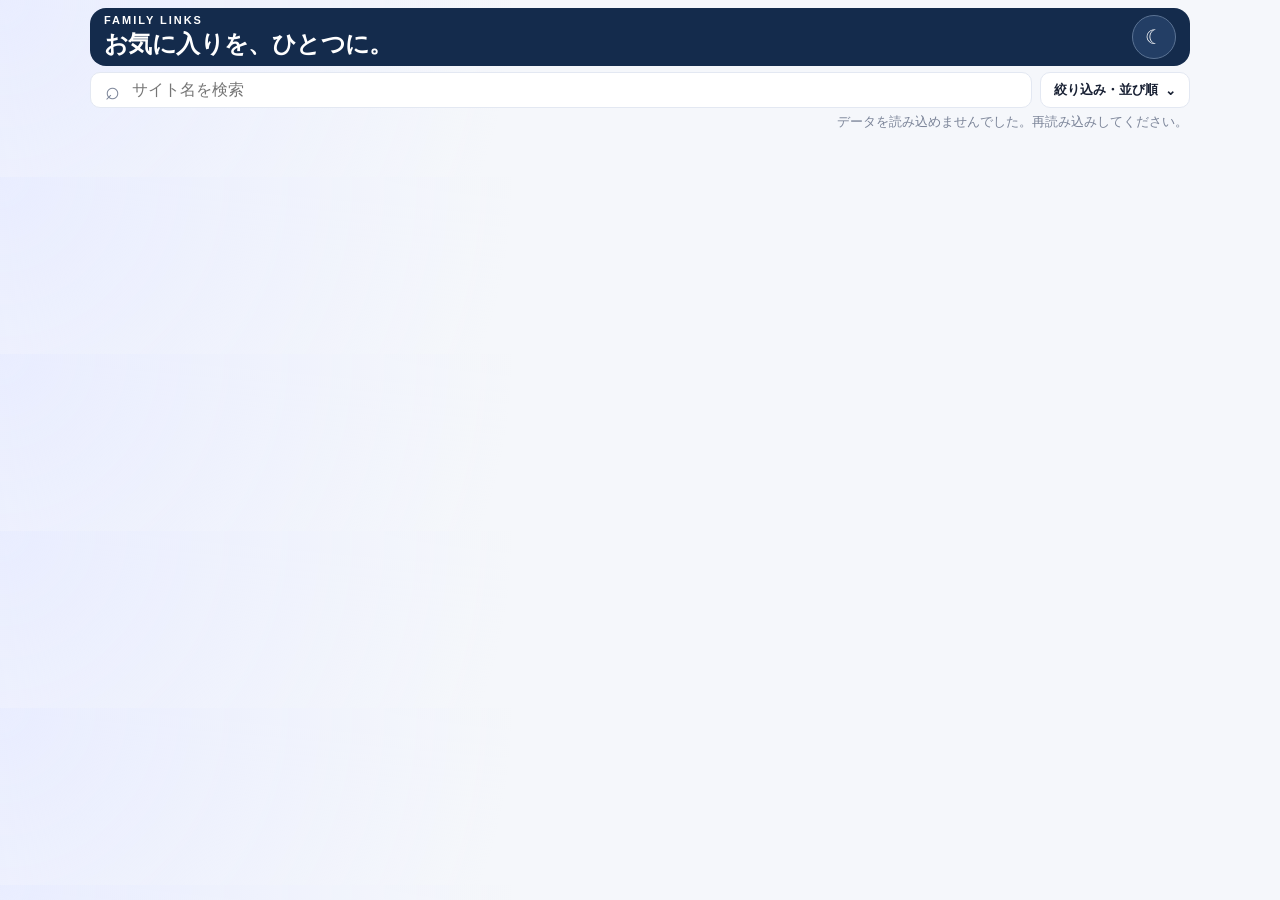
==== index.html @ 0a43f3ed "Support unified audience IDs and legacy CSV" ====
<!doctype html><html lang="ja"><head><meta charset="utf-8"><meta name="viewport" content="width=device-width,initial-scale=1"><meta name="theme-color" content="#142B4C"><title>Family Links</title><link rel="stylesheet" href="css/style.css?v=large-icons-1"></head><body><main class="app-shell"><header class="topbar"><div><p class="eyebrow">FAMILY LINKS</p><h1>お気に入りを、ひとつに。</h1></div><button id="theme-toggle" class="icon-button" type="button" aria-label="テーマ切り替え">☾</button></header><section class="controls" aria-label="検索と表示設定"><div class="quick-controls"><label class="search"><span aria-hidden="true">⌕</span><input id="search" type="search" placeholder="サイト名を検索" autocomplete="off"></label><details class="filter-details"><summary>絞り込み・並び順 <span class="filter-chevron" aria-hidden="true">⌄</span></summary><div class="filter-body"><div id="category-filters" class="chip-row" aria-label="カテゴリ"></div><div class="toolbar"><div id="audience-filters" class="segmented" aria-label="利用者"></div><label class="sort">並び順<select id="sort"><option value="order">おすすめ順</option><option value="name">名前順</option><option value="category">カテゴリ順</option></select></label></div></div></details></div></section><section class="status-row"><p id="result-count"></p><p id="data-status" class="muted"></p></section><section id="link-grid" class="link-grid"></section></main><script type="module" src="js/app.js?v=unified-ids-1"></script></body></html>
---- css/style.css ----
:root{color-scheme:light;--bg:#f5f7fb;--panel:#fff;--text:#182033;--muted:#7b8498;--line:#e3e8f2;--accent:#5c6cff;--shadow:0 12px 32px #23325b12}*{box-sizing:border-box}body{margin:0;background:radial-gradient(circle at 0 0,#e9edff,transparent 32rem),var(--bg);color:var(--text);font-family:-apple-system,BlinkMacSystemFont,"Hiragino Sans","Yu Gothic",sans-serif}.app-shell{width:min(1100px,calc(100% - 32px));margin:auto;padding:42px 0 64px}.topbar,.toolbar,.status-row{display:flex;align-items:center;justify-content:space-between;gap:16px}.eyebrow{margin:0 0 8px;color:var(--accent);font-size:11px;font-weight:800;letter-spacing:.18em}h1{margin:0;font-size:clamp(25px,4vw,38px);letter-spacing:-.04em}.icon-button{border:1px solid var(--line);border-radius:50%;width:44px;height:44px;background:var(--panel);font-size:20px;cursor:pointer;box-shadow:var(--shadow)}.controls{margin-top:34px;padding:18px;border:1px solid var(--line);border-radius:24px;background:#ffffffb8;backdrop-filter:blur(12px)}.search{display:flex;align-items:center;gap:10px;padding:0 14px;height:48px;border:1px solid var(--line);border-radius:14px;background:var(--panel)}.search span{font-size:25px;color:var(--muted)}input,select{border:0;background:transparent;color:inherit;font:inherit;outline:0}input{width:100%}.chip-row{display:flex;flex-wrap:wrap;gap:8px;margin-top:14px}.chip,.segmented button{border:1px solid var(--line);border-radius:999px;padding:8px 14px;background:var(--panel);color:var(--muted);cursor:pointer;font:inherit}.chip.active,.segmented button.active{background:var(--accent);border-color:var(--accent);color:#fff}.toolbar{margin-top:16px}.segmented{display:flex;gap:6px;flex-wrap:wrap}.sort{color:var(--muted);font-size:13px}.sort select{margin-left:6px;padding:8px;border:1px solid var(--line);border-radius:9px;background:var(--panel)}.status-row{margin:25px 2px 12px;font-size:13px}.status-row p{margin:0}.muted{color:var(--muted)}.link-grid{display:grid;grid-template-columns:repeat(auto-fill,minmax(150px,1fr));gap:14px}.link-card{display:flex;min-height:156px;flex-direction:column;align-items:center;justify-content:center;text-align:center;gap:11px;padding:20px 12px;border:1px solid var(--line);border-radius:22px;background:var(--panel);box-shadow:var(--shadow);text-decoration:none;color:inherit;transition:transform .18s,box-shadow .18s}.link-card:hover{transform:translateY(-3px);box-shadow:0 16px 34px #23325b1c}.favicon{width:58px;height:58px;border-radius:17px;object-fit:cover;background:#eef1f7;padding:9px}.link-name{font-weight:700;line-height:1.3}.link-meta{font-size:11px;color:var(--muted)}.empty{grid-column:1/-1;padding:48px;text-align:center;color:var(--muted)}:root[data-theme=dark]{color-scheme:dark;--bg:#111522;--panel:#1b2131;--text:#eef2ff;--muted:#9ca6bd;--line:#30394d;--shadow:0 12px 32px #0005}@media(max-width:560px){.app-shell{width:calc(100% - 22px);padding-top:26px}.controls{padding:13px;border-radius:18px}.toolbar{align-items:flex-start;flex-direction:column}.sort{width:100%}.sort select{float:right}.link-grid{grid-template-columns:repeat(3,minmax(0,1fr));gap:6px}.link-card{min-height:140px;padding:14px 8px}.favicon{width:50px;height:50px}}
:root[data-theme=dark] .controls{background:var(--panel)}
.fallback{display:flex;align-items:center;justify-content:center;background:var(--accent);color:white;font-size:26px;font-weight:bold}
:focus-visible{outline:3px solid var(--accent);outline-offset:3px}

/* Compact top area and collapsed filters */
.app-shell{padding-top:8px}
.topbar{background:#142b4c;color:#fff;border-radius:16px;padding:6px 14px;gap:12px}
.topbar .eyebrow{color:#fff;margin-bottom:2px}
.topbar h1{font-size:clamp(17px,2.4vw,24px);letter-spacing:-.025em}
.topbar .icon-button{background:#233e65;border-color:#5b7394;color:#fff;box-shadow:none;flex-shrink:0}
.controls{margin-top:6px;padding:0;border:0;border-radius:0;background:transparent;backdrop-filter:none}
.quick-controls{display:grid;grid-template-columns:minmax(0,1fr) auto;gap:8px;align-items:start}
.search{height:36px;border-radius:10px}
.filter-details{position:relative}
.filter-details summary{display:flex;align-items:center;justify-content:center;gap:7px;min-height:36px;border:1px solid var(--line);border-radius:10px;background:var(--panel);padding:0 13px;cursor:pointer;font-size:13px;font-weight:650;white-space:nowrap;list-style:none}
.filter-details summary::-webkit-details-marker{display:none}
.filter-chevron{display:inline-block;transition:transform .18s}
.filter-details[open] .filter-chevron{transform:rotate(180deg)}
.filter-body{position:absolute;right:0;top:calc(100% + 6px);z-index:10;width:min(580px,calc(100vw - 24px));max-height:min(65vh,490px);overflow:auto;border:1px solid var(--line);border-radius:15px;background:var(--panel);box-shadow:0 12px 32px #0002;padding:14px}
.filter-body .chip-row{margin-top:0}
.filter-body .toolbar{margin-top:12px}
.status-row{margin:5px 2px 6px;min-height:18px}
:root[data-theme=dark] .controls{background:transparent}
@media(max-width:560px){
.app-shell{padding-top:8px}
.topbar{padding:5px 10px;border-radius:12px}
.topbar .eyebrow{font-size:9px}
.topbar h1{font-size:19px}
.topbar .icon-button{height:36px;width:36px;font-size:18px}
.controls{margin-top:5px;padding:0}
.quick-controls{gap:6px}
.search{height:34px;padding:0 10px}
.filter-details summary{min-height:38px;padding:0 8px;font-size:11px}
.filter-body{right:0;width:calc(100vw - 22px)}
.filter-body .toolbar{flex-direction:column}
.status-row{margin:5px 2px}
}

/* Follow the operating-system appearance until the user changes it manually. */
:root { --glow: #e9edff; }
body { background: radial-gradient(circle at 0 0,var(--glow),transparent 32rem),var(--bg); }
:root[data-theme="dark"] { --glow: #1b2941; }
@media (prefers-color-scheme: dark) {
  :root:not([data-theme]) {
    color-scheme: dark;
    --bg: #111522;
    --panel: #1b2131;
    --text: #eef2ff;
    --muted: #9ca6bd;
    --line: #30394d;
    --shadow: 0 12px 32px #0005;
    --glow: #1b2941;
  }
}
/* Keep the navigation first and links visible without scrolling. */
.app-shell { padding-bottom: 40px; }
.link-card { min-width: 0; min-height: 112px; padding: 10px 8px; gap: 6px; }
.favicon { width: 68px; height: 68px; flex: none; padding: 4px; object-fit: contain; }
.link-name { max-width: 100%; white-space: nowrap; overflow: hidden; text-overflow: ellipsis; }
@media (max-width: 560px) {
  .link-grid { grid-template-columns: repeat(3, minmax(0, 1fr)); gap: 8px; }
  .link-card { min-height: 89px; padding: 7px 5px; gap: 4px; border-radius: 14px; }
  .favicon { width: clamp(56px, 15vw, 60px); height: clamp(56px, 15vw, 60px); padding: 2px; border-radius: 13px; }
  .link-name { font-size: 12px; }
  .search input { min-width: 0; }
}
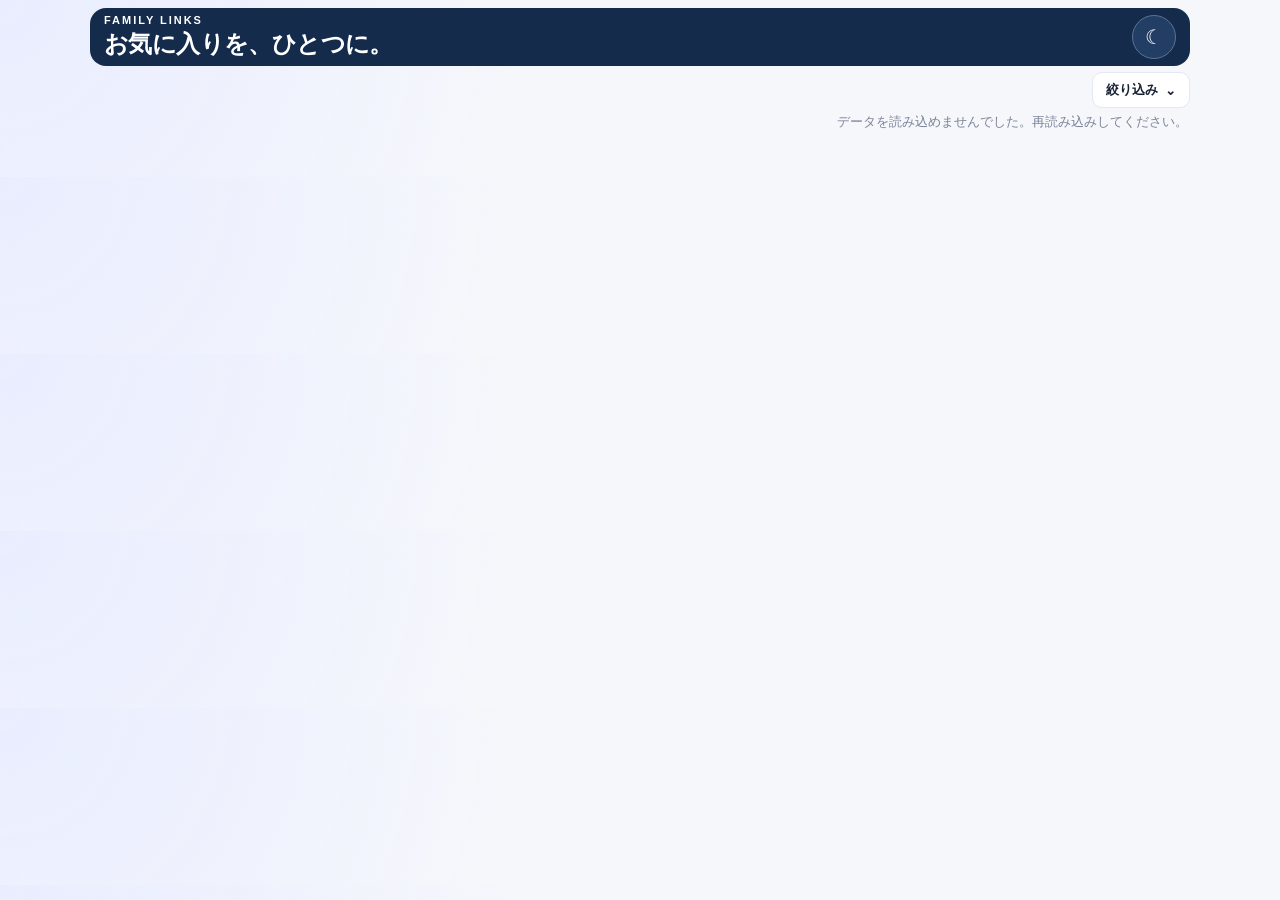
==== commit 48fa1998: "Move categories above links and search into filters" ====
--- a/index.html
+++ b/index.html
@@ -1 +1,6 @@
-<!doctype html><html lang="ja"><head><meta charset="utf-8"><meta name="viewport" content="width=device-width,initial-scale=1"><meta name="theme-color" content="#142B4C"><title>Family Links</title><link rel="stylesheet" href="css/style.css?v=large-icons-1"></head><body><main class="app-shell"><header class="topbar"><div><p class="eyebrow">FAMILY LINKS</p><h1>お気に入りを、ひとつに。</h1></div><button id="theme-toggle" class="icon-button" type="button" aria-label="テーマ切り替え">☾</button></header><section class="controls" aria-label="検索と表示設定"><div class="quick-controls"><label class="search"><span aria-hidden="true">⌕</span><input id="search" type="search" placeholder="サイト名を検索" autocomplete="off"></label><details class="filter-details"><summary>絞り込み・並び順 <span class="filter-chevron" aria-hidden="true">⌄</span></summary><div class="filter-body"><div id="category-filters" class="chip-row" aria-label="カテゴリ"></div><div class="toolbar"><div id="audience-filters" class="segmented" aria-label="利用者"></div><label class="sort">並び順<select id="sort"><option value="order">おすすめ順</option><option value="name">名前順</option><option value="category">カテゴリ順</option></select></label></div></div></details></div></section><section class="status-row"><p id="result-count"></p><p id="data-status" class="muted"></p></section><section id="link-grid" class="link-grid"></section></main><script type="module" src="js/app.js?v=unified-ids-1"></script></body></html>
+<!doctype html><html lang="ja"><head><meta charset="utf-8"><meta name="viewport" content="width=device-width,initial-scale=1"><meta name="theme-color" content="#142B4C"><title>Family Links</title><link rel="stylesheet" href="css/style.css?v=top-categories-1"><link rel="icon" type="image/png" sizes="16x16" href="assets/icons/icon-16.png?v=1">
+<link rel="icon" type="image/png" sizes="32x32" href="assets/icons/icon-32.png?v=1">
+<link rel="icon" type="image/png" sizes="48x48" href="assets/icons/icon-48.png?v=1">
+<link rel="apple-touch-icon" sizes="180x180" href="assets/icons/icon-180.png?v=1">
+<link rel="manifest" href="manifest.webmanifest?v=1">
+</head><body><main class="app-shell"><header class="topbar"><div><p class="eyebrow">FAMILY LINKS</p><h1>お気に入りを、ひとつに。</h1></div><button id="theme-toggle" class="icon-button" type="button" aria-label="テーマ切り替え">☾</button></header><section class="controls" aria-label="検索と表示設定"><div class="quick-controls"><div id="category-filters" class="chip-row" role="group" aria-label="カテゴリ"></div><details class="filter-details" id="filter-details"><summary>絞り込み <span class="filter-chevron" aria-hidden="true">⌄</span></summary><div class="filter-body"><label class="search"><span aria-hidden="true">⌕</span><input id="search" type="search" placeholder="サイト名を検索" autocomplete="off"></label><div class="toolbar"><div id="audience-filters" class="segmented" aria-label="利用者"></div><label class="sort">並び順<select id="sort"><option value="order">おすすめ順</option><option value="name">名前順</option><option value="category">カテゴリ順</option></select></label></div></div></details></div></section><section class="status-row"><p id="result-count"></p><p id="data-status" class="muted"></p></section><section id="link-grid" class="link-grid"></section></main><script type="module" src="js/app.js?v=top-categories-1"></script></body></html>
--- a/css/style.css
+++ b/css/style.css
@@ -65,3 +65,20 @@
   .link-name { font-size: 12px; }
   .search input { min-width: 0; }
 }
+
+/* The categories scroll independently; the popover doesn't move the grid. */
+.quick-controls { align-items: center; }
+#category-filters {
+  flex-wrap: nowrap;
+  margin: 0;
+  min-width: 0;
+  overflow-x: auto;
+  padding: 4px;
+  scrollbar-width: thin;
+}
+#category-filters .chip { flex: none; white-space: nowrap; }
+.filter-body .search { width: 100%; }
+@media (max-width: 560px) {
+  #category-filters { gap: 5px; }
+  #category-filters .chip { padding: 7px 10px; font-size: 12px; }
+}
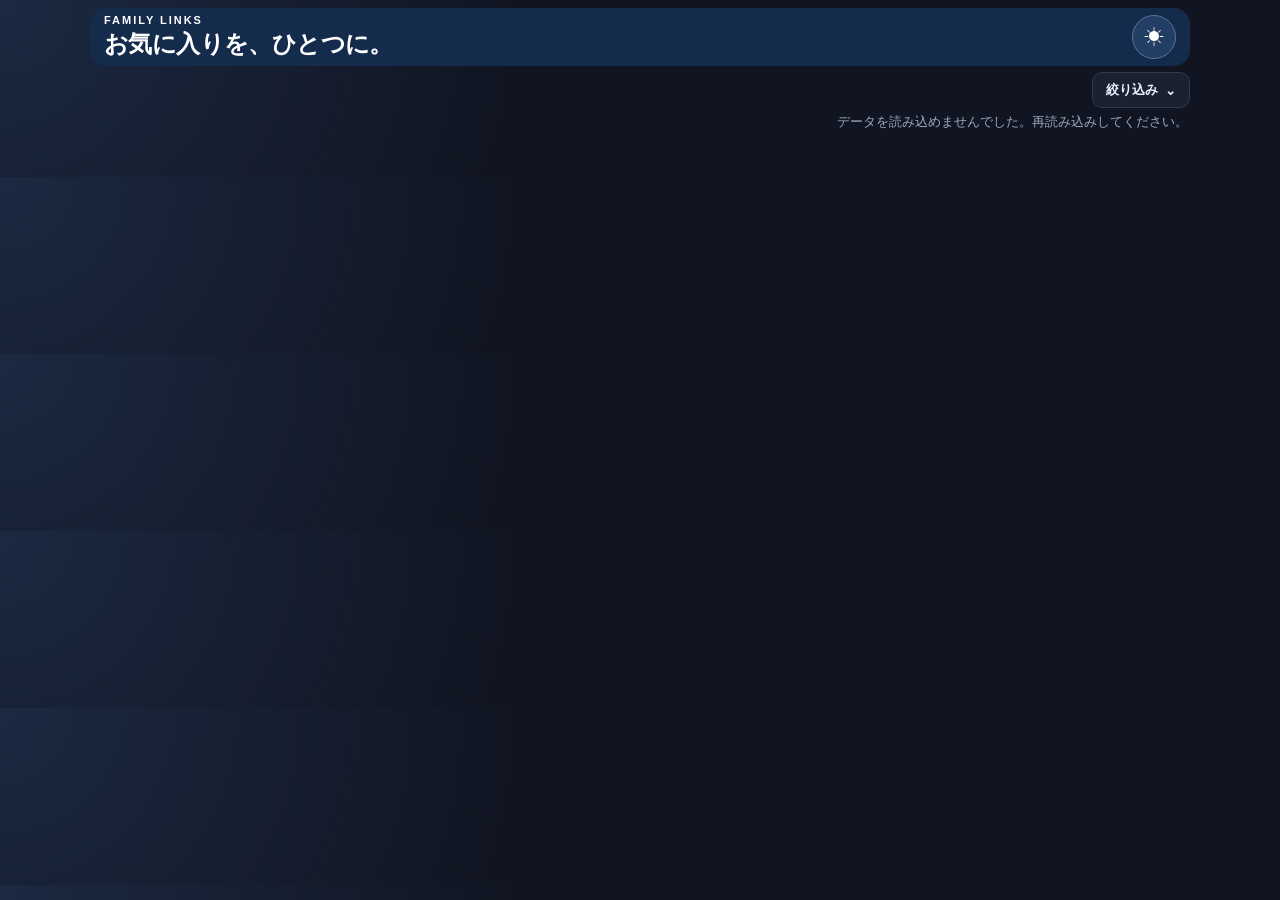
==== commit 4fec4f4d: "Default Family Links to dark mode" ====
--- a/index.html
+++ b/index.html
@@ -1,4 +1,4 @@
-<!doctype html><html lang="ja"><head><meta charset="utf-8"><meta name="viewport" content="width=device-width,initial-scale=1"><meta name="theme-color" content="#142B4C"><title>Family Links</title><link rel="stylesheet" href="css/style.css?v=top-categories-1"><link rel="icon" type="image/png" sizes="16x16" href="assets/icons/icon-16.png?v=1">
+<!doctype html><html lang="ja" data-theme="dark"><head><meta charset="utf-8"><meta name="viewport" content="width=device-width,initial-scale=1"><meta name="theme-color" content="#142B4C"><title>Family Links</title><link rel="stylesheet" href="css/style.css?v=top-categories-1"><link rel="icon" type="image/png" sizes="16x16" href="assets/icons/icon-16.png?v=1">
 <link rel="icon" type="image/png" sizes="32x32" href="assets/icons/icon-32.png?v=1">
 <link rel="icon" type="image/png" sizes="48x48" href="assets/icons/icon-48.png?v=1">
 <link rel="apple-touch-icon" sizes="180x180" href="assets/icons/icon-180.png?v=1">
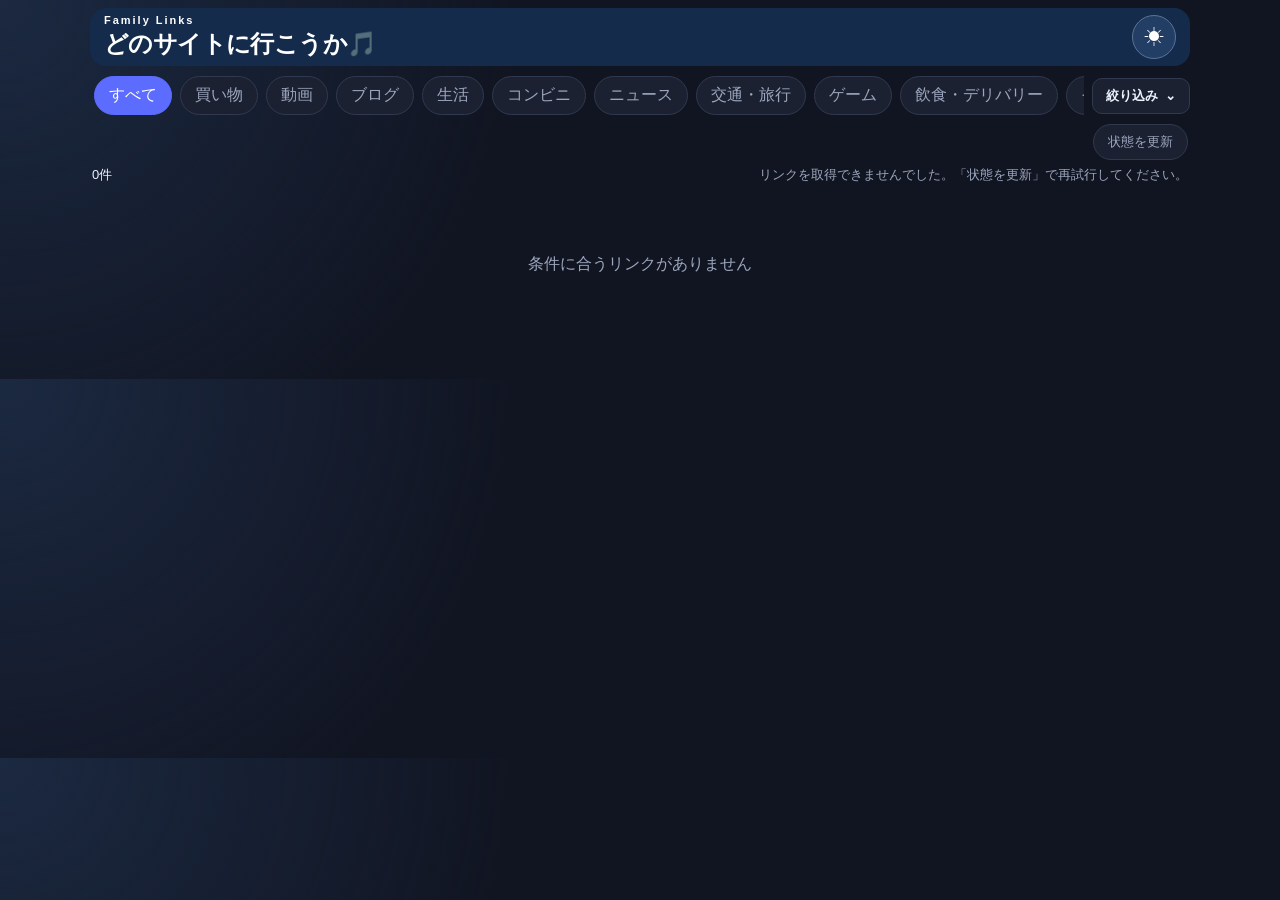
==== commit bf2f5846: "Switch Family Links to the production API with common-link recovery" ====
--- a/index.html
+++ b/index.html
@@ -3,4 +3,4 @@
 <link rel="icon" type="image/png" sizes="48x48" href="assets/icons/icon-48.png?v=1">
 <link rel="apple-touch-icon" sizes="180x180" href="assets/icons/icon-180.png?v=1">
 <link rel="manifest" href="manifest.webmanifest?v=1">
-</head><body><main class="app-shell"><header class="topbar"><div><p class="eyebrow">FAMILY LINKS</p><h1>お気に入りを、ひとつに。</h1></div><button id="theme-toggle" class="icon-button" type="button" aria-label="テーマ切り替え">☾</button></header><section class="controls" aria-label="検索と表示設定"><div class="quick-controls"><div id="category-filters" class="chip-row" role="group" aria-label="カテゴリ"></div><details class="filter-details" id="filter-details"><summary>絞り込み <span class="filter-chevron" aria-hidden="true">⌄</span></summary><div class="filter-body"><label class="search"><span aria-hidden="true">⌕</span><input id="search" type="search" placeholder="サイト名を検索" autocomplete="off"></label><div class="toolbar"><div id="audience-filters" class="segmented" aria-label="利用者"></div><label class="sort">並び順<select id="sort"><option value="order">おすすめ順</option><option value="name">名前順</option><option value="category">カテゴリ順</option></select></label></div></div></details></div></section><section class="status-row"><p id="result-count"></p><p id="data-status" class="muted"></p></section><section id="link-grid" class="link-grid"></section></main><script type="module" src="js/app.js?v=top-categories-1"></script></body></html>
+<style>.managed-tile{position:relative;min-width:0}.managed-tile .link-card{height:100%}.hide-link{position:absolute;top:0;right:0;min-width:44px;min-height:44px;border:0;background:transparent;color:inherit;cursor:pointer}dialog{max-width:min(28rem,85vw);border-radius:12px}#registration{flex-wrap:wrap}#registration button[hidden]{display:none}</style></head><body><main class="app-shell"><header class="topbar"><div><p class="eyebrow">FAMILY LINKS</p><h1>お気に入りを、ひとつに。</h1></div><button id="theme-toggle" class="icon-button" type="button" aria-label="テーマ切り替え">☾</button></header><section class="controls" aria-label="検索と表示設定"><div class="quick-controls"><div id="category-filters" class="chip-row" role="group" aria-label="カテゴリ"></div><details class="filter-details" id="filter-details"><summary>絞り込み <span class="filter-chevron" aria-hidden="true">⌄</span></summary><div class="filter-body"><label class="search"><span aria-hidden="true">⌕</span><input id="search" type="search" placeholder="サイト名を検索" autocomplete="off"></label><div class="toolbar"><div id="audience-filters" class="segmented" aria-label="利用者"></div><label class="sort">並び順<select id="sort"><option value="order">おすすめ順</option><option value="name">名前順</option><option value="category">カテゴリ順</option></select></label></div></div></details></div></section><section class="status-row" id="registration" aria-label="端末登録"><p id="registration-status" role="status"></p><button type="button" class="chip" id="register-device" hidden>利用者登録</button><button type="button" class="chip" id="refresh-device">状態を更新</button></section><section class="status-row"><p id="result-count"></p><p id="data-status" class="muted"></p></section><section id="link-grid" class="link-grid"></section></main><script type="module" src="js/api-app.js?v=production-1"></script></body></html>
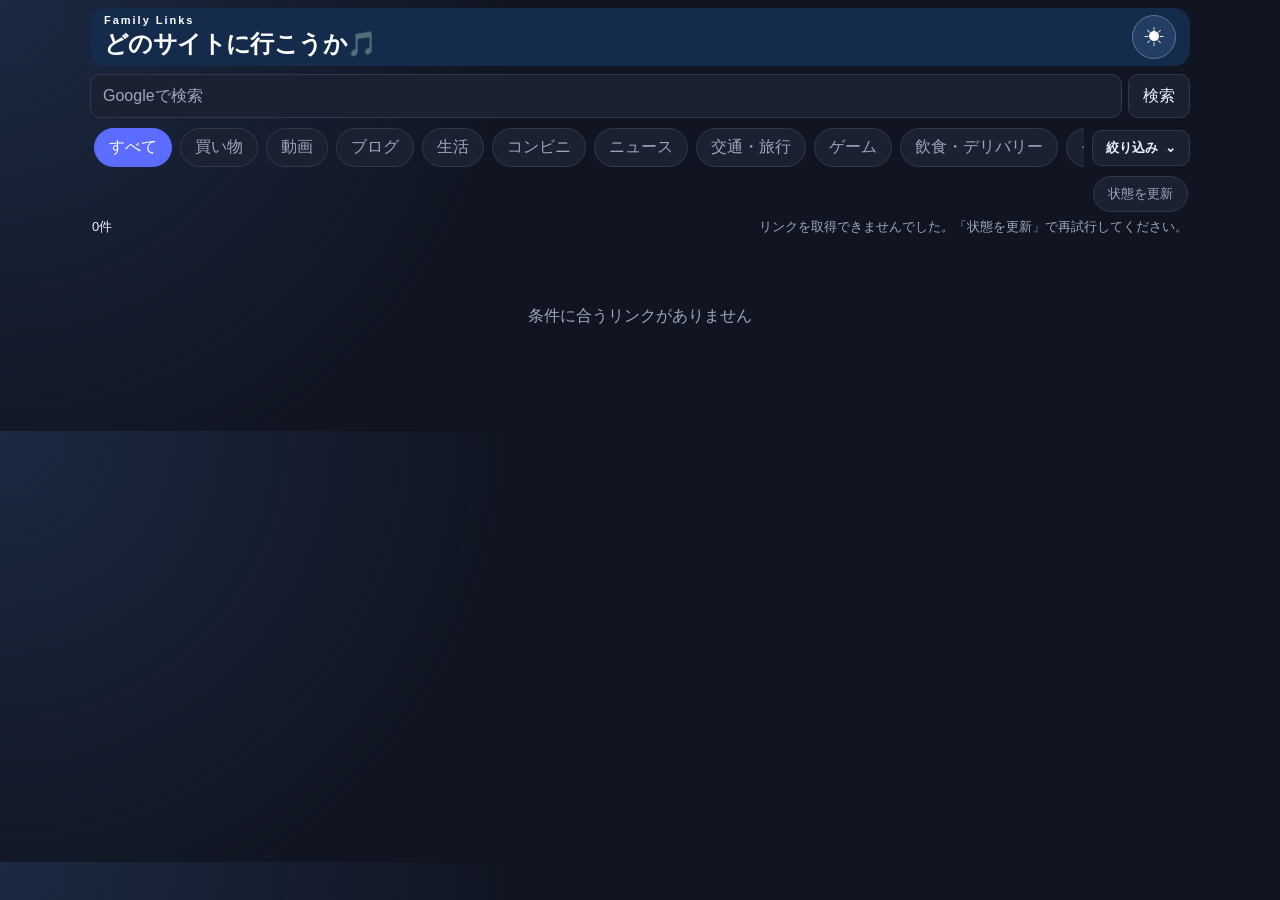
==== commit 2da11a32: "Add independent Google web search to Family Links" ====
--- a/index.html
+++ b/index.html
@@ -3,4 +3,28 @@
 <link rel="icon" type="image/png" sizes="48x48" href="assets/icons/icon-48.png?v=1">
 <link rel="apple-touch-icon" sizes="180x180" href="assets/icons/icon-180.png?v=1">
 <link rel="manifest" href="manifest.webmanifest?v=1">
-<style>.managed-tile{position:relative;min-width:0}.managed-tile .link-card{height:100%}.hide-link{position:absolute;top:0;right:0;min-width:44px;min-height:44px;border:0;background:transparent;color:inherit;cursor:pointer}dialog{max-width:min(28rem,85vw);border-radius:12px}#registration{flex-wrap:wrap}#registration button[hidden]{display:none}</style></head><body><main class="app-shell"><header class="topbar"><div><p class="eyebrow">FAMILY LINKS</p><h1>お気に入りを、ひとつに。</h1></div><button id="theme-toggle" class="icon-button" type="button" aria-label="テーマ切り替え">☾</button></header><section class="controls" aria-label="検索と表示設定"><div class="quick-controls"><div id="category-filters" class="chip-row" role="group" aria-label="カテゴリ"></div><details class="filter-details" id="filter-details"><summary>絞り込み <span class="filter-chevron" aria-hidden="true">⌄</span></summary><div class="filter-body"><label class="search"><span aria-hidden="true">⌕</span><input id="search" type="search" placeholder="サイト名を検索" autocomplete="off"></label><div class="toolbar"><div id="audience-filters" class="segmented" aria-label="利用者"></div><label class="sort">並び順<select id="sort"><option value="order">おすすめ順</option><option value="name">名前順</option><option value="category">カテゴリ順</option></select></label></div></div></details></div></section><section class="status-row" id="registration" aria-label="端末登録"><p id="registration-status" role="status"></p><button type="button" class="chip" id="register-device" hidden>利用者登録</button><button type="button" class="chip" id="refresh-device">状態を更新</button></section><section class="status-row"><p id="result-count"></p><p id="data-status" class="muted"></p></section><section id="link-grid" class="link-grid"></section></main><script type="module" src="js/api-app.js?v=production-1"></script></body></html>
+<style>.managed-tile{position:relative;min-width:0}.managed-tile .link-card{height:100%}.hide-link{position:absolute;top:0;right:0;min-width:44px;min-height:44px;border:0;background:transparent;color:inherit;cursor:pointer}dialog{max-width:min(28rem,85vw);border-radius:12px}#registration{flex-wrap:wrap}#registration button[hidden]{display:none}
+.google-search{display:flex;gap:6px;margin-top:8px;padding:0}
+.google-search input{flex:1;min-width:0;width:auto;min-height:44px;padding:0 12px;border:1px solid var(--line);border-radius:10px;background:var(--panel);color:var(--text);font-size:16px}
+.google-search input::placeholder{color:var(--muted);opacity:1}
+.google-search button{flex:none;min-height:44px;padding:0 14px;color:var(--text);border:1px solid var(--line);border-radius:10px;background:var(--panel);font:inherit;cursor:pointer}
+.google-search input:focus-visible,.google-search button:focus-visible{outline:2px solid var(--accent);outline-offset:1px}
+</style></head><body><main class="app-shell"><header class="topbar"><div><p class="eyebrow">FAMILY LINKS</p><h1>お気に入りを、ひとつに。</h1></div><button id="theme-toggle" class="icon-button" type="button" aria-label="テーマ切り替え">☾</button></header>
+<form id="google-search" class="google-search" role="search" aria-label="Googleウェブ検索" action="https://www.google.com/search" method="get" target="_blank" rel="noopener noreferrer">
+  <input id="google-query" type="search" name="q" aria-label="Googleで検索" placeholder="Googleで検索" enterkeyhint="search" required>
+  <button type="submit">検索</button>
+</form>
+<section class="controls" aria-label="検索と表示設定"><div class="quick-controls"><div id="category-filters" class="chip-row" role="group" aria-label="カテゴリ"></div><details class="filter-details" id="filter-details"><summary>絞り込み <span class="filter-chevron" aria-hidden="true">⌄</span></summary><div class="filter-body"><label class="search"><span aria-hidden="true">⌕</span><input id="search" type="search" placeholder="サイト名を検索" autocomplete="off"></label><div class="toolbar"><div id="audience-filters" class="segmented" aria-label="利用者"></div><label class="sort">並び順<select id="sort"><option value="order">おすすめ順</option><option value="name">名前順</option><option value="category">カテゴリ順</option></select></label></div></div></details></div></section><section class="status-row" id="registration" aria-label="端末登録"><p id="registration-status" role="status"></p><button type="button" class="chip" id="register-device" hidden>利用者登録</button><button type="button" class="chip" id="refresh-device">状態を更新</button></section><section class="status-row"><p id="result-count"></p><p id="data-status" class="muted"></p></section><section id="link-grid" class="link-grid"></section></main><script type="module" src="js/api-app.js?v=production-1"></script><script>
+  const googleSearch = document.getElementById("google-search");
+  const googleQuery = document.getElementById("google-query");
+  googleSearch.addEventListener("submit", event => {
+    const query = googleQuery.value.trim();
+    if (!query) {
+      event.preventDefault();
+      googleQuery.focus();
+      return;
+    }
+    googleQuery.value = query;
+  });
+</script>
+</body></html>
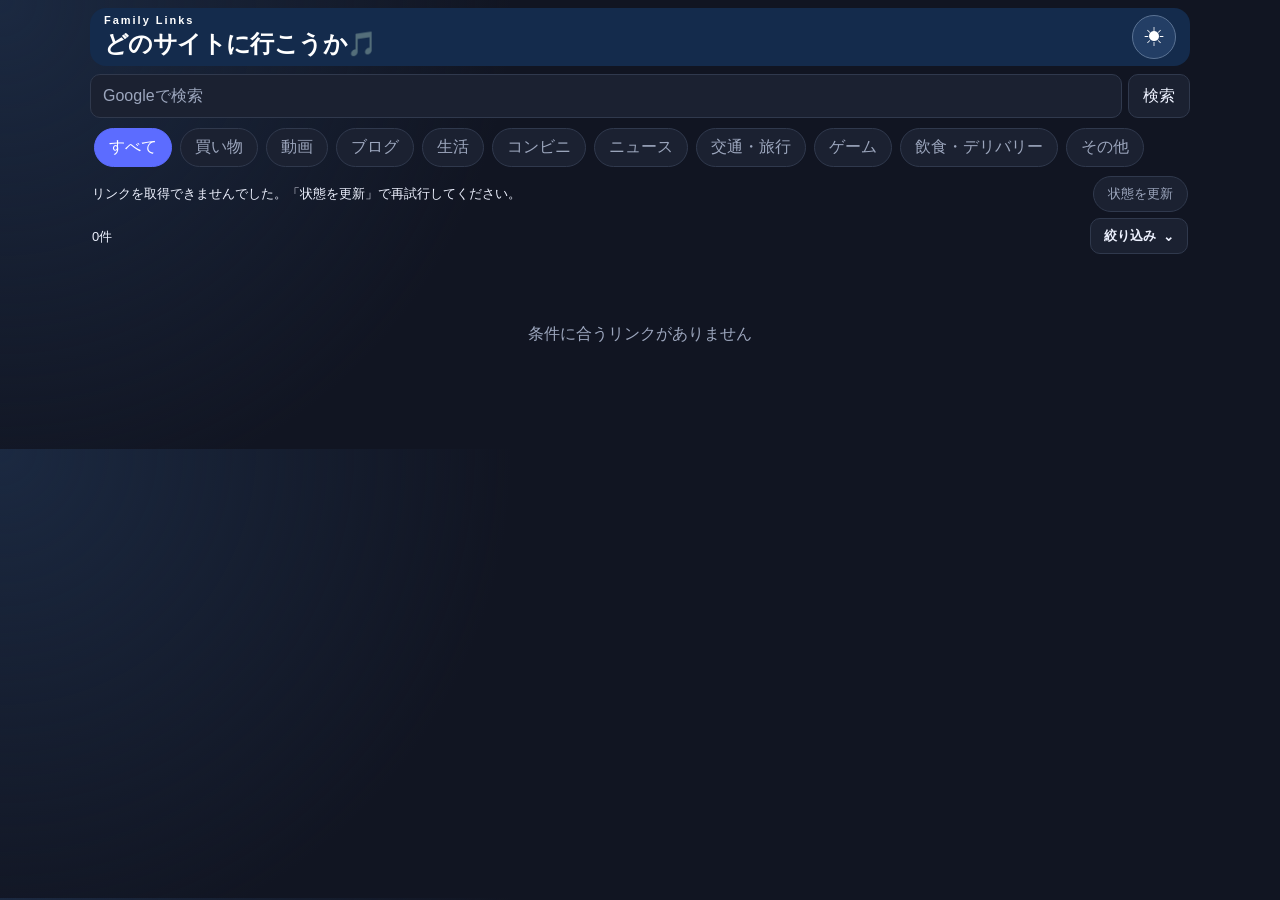
==== commit 7540608a: "Move filters beside results and hide approved device status" ====
--- a/index.html
+++ b/index.html
@@ -1,9 +1,9 @@
-<!doctype html><html lang="ja" data-theme="dark"><head><meta charset="utf-8"><meta name="viewport" content="width=device-width,initial-scale=1"><meta name="theme-color" content="#142B4C"><title>Family Links</title><link rel="stylesheet" href="css/style.css?v=top-categories-1"><link rel="icon" type="image/png" sizes="16x16" href="assets/icons/icon-16.png?v=1">
+<!doctype html><html lang="ja" data-theme="dark"><head><meta charset="utf-8"><meta name="viewport" content="width=device-width,initial-scale=1"><meta name="theme-color" content="#142B4C"><title>Family Links</title><link rel="stylesheet" href="css/style.css?v=results-filter-1"><link rel="icon" type="image/png" sizes="16x16" href="assets/icons/icon-16.png?v=1">
 <link rel="icon" type="image/png" sizes="32x32" href="assets/icons/icon-32.png?v=1">
 <link rel="icon" type="image/png" sizes="48x48" href="assets/icons/icon-48.png?v=1">
 <link rel="apple-touch-icon" sizes="180x180" href="assets/icons/icon-180.png?v=1">
 <link rel="manifest" href="manifest.webmanifest?v=1">
-<style>.managed-tile{position:relative;min-width:0}.managed-tile .link-card{height:100%}.hide-link{position:absolute;top:0;right:0;min-width:44px;min-height:44px;border:0;background:transparent;color:inherit;cursor:pointer}dialog{max-width:min(28rem,85vw);border-radius:12px}#registration{flex-wrap:wrap}#registration button[hidden]{display:none}
+<style>.managed-tile{position:relative;min-width:0}.managed-tile .link-card{height:100%}.hide-link{position:absolute;top:0;right:0;min-width:44px;min-height:44px;border:0;background:transparent;color:inherit;cursor:pointer}dialog{max-width:min(28rem,85vw);border-radius:12px}#registration{flex-wrap:wrap}
 .google-search{display:flex;gap:6px;margin-top:8px;padding:0}
 .google-search input{flex:1;min-width:0;width:auto;min-height:44px;padding:0 12px;border:1px solid var(--line);border-radius:10px;background:var(--panel);color:var(--text);font-size:16px}
 .google-search input::placeholder{color:var(--muted);opacity:1}
@@ -14,7 +14,7 @@
   <input id="google-query" type="search" name="q" aria-label="Googleで検索" placeholder="Googleで検索" enterkeyhint="search" required>
   <button type="submit">検索</button>
 </form>
-<section class="controls" aria-label="検索と表示設定"><div class="quick-controls"><div id="category-filters" class="chip-row" role="group" aria-label="カテゴリ"></div><details class="filter-details" id="filter-details"><summary>絞り込み <span class="filter-chevron" aria-hidden="true">⌄</span></summary><div class="filter-body"><label class="search"><span aria-hidden="true">⌕</span><input id="search" type="search" placeholder="サイト名を検索" autocomplete="off"></label><div class="toolbar"><div id="audience-filters" class="segmented" aria-label="利用者"></div><label class="sort">並び順<select id="sort"><option value="order">おすすめ順</option><option value="name">名前順</option><option value="category">カテゴリ順</option></select></label></div></div></details></div></section><section class="status-row" id="registration" aria-label="端末登録"><p id="registration-status" role="status"></p><button type="button" class="chip" id="register-device" hidden>利用者登録</button><button type="button" class="chip" id="refresh-device">状態を更新</button></section><section class="status-row"><p id="result-count"></p><p id="data-status" class="muted"></p></section><section id="link-grid" class="link-grid"></section></main><script type="module" src="js/api-app.js?v=production-1"></script><script>
+<section class="controls" aria-label="検索と表示設定"><div id="category-filters" class="chip-row" role="group" aria-label="カテゴリ"></div></section><section class="status-row" id="registration" hidden aria-label="端末登録"><p id="registration-status" role="status"></p><button type="button" class="chip" id="register-device" hidden>利用者登録</button><button type="button" class="chip" id="refresh-device" hidden>状態を更新</button></section><section class="status-row results-row"><p id="result-count" aria-live="polite"></p><details class="filter-details" id="filter-details"><summary>絞り込み <span class="filter-chevron" aria-hidden="true">⌄</span></summary><div class="filter-body"><label class="search"><span aria-hidden="true">⌕</span><input id="search" type="search" placeholder="サイト名を検索" autocomplete="off"></label><div class="toolbar"><div id="audience-filters" class="segmented" aria-label="利用者"></div><label class="sort">並び順<select id="sort"><option value="order">おすすめ順</option><option value="name">名前順</option><option value="category">カテゴリ順</option></select></label></div></div></details></section><section id="link-grid" class="link-grid"></section></main><script type="module" src="js/api-app.js?v=results-filter-1"></script><script>
   const googleSearch = document.getElementById("google-search");
   const googleQuery = document.getElementById("google-query");
   googleSearch.addEventListener("submit", event => {
--- a/css/style.css
+++ b/css/style.css
@@ -10,14 +10,13 @@
 .topbar h1{font-size:clamp(17px,2.4vw,24px);letter-spacing:-.025em}
 .topbar .icon-button{background:#233e65;border-color:#5b7394;color:#fff;box-shadow:none;flex-shrink:0}
 .controls{margin-top:6px;padding:0;border:0;border-radius:0;background:transparent;backdrop-filter:none}
-.quick-controls{display:grid;grid-template-columns:minmax(0,1fr) auto;gap:8px;align-items:start}
 .search{height:36px;border-radius:10px}
 .filter-details{position:relative}
 .filter-details summary{display:flex;align-items:center;justify-content:center;gap:7px;min-height:36px;border:1px solid var(--line);border-radius:10px;background:var(--panel);padding:0 13px;cursor:pointer;font-size:13px;font-weight:650;white-space:nowrap;list-style:none}
 .filter-details summary::-webkit-details-marker{display:none}
 .filter-chevron{display:inline-block;transition:transform .18s}
 .filter-details[open] .filter-chevron{transform:rotate(180deg)}
-.filter-body{position:absolute;right:0;top:calc(100% + 6px);z-index:10;width:min(580px,calc(100vw - 24px));max-height:min(65vh,490px);overflow:auto;border:1px solid var(--line);border-radius:15px;background:var(--panel);box-shadow:0 12px 32px #0002;padding:14px}
+.filter-body{margin-top:6px;width:min(580px,calc(100vw - 92px));max-height:min(65vh,490px);overflow:auto;border:1px solid var(--line);border-radius:15px;background:var(--panel);box-shadow:0 12px 32px #0002;padding:14px}
 .filter-body .chip-row{margin-top:0}
 .filter-body .toolbar{margin-top:12px}
 .status-row{margin:5px 2px 6px;min-height:18px}
@@ -29,10 +28,8 @@
 .topbar h1{font-size:19px}
 .topbar .icon-button{height:36px;width:36px;font-size:18px}
 .controls{margin-top:5px;padding:0}
-.quick-controls{gap:6px}
 .search{height:34px;padding:0 10px}
 .filter-details summary{min-height:38px;padding:0 8px;font-size:11px}
-.filter-body{right:0;width:calc(100vw - 22px)}
 .filter-body .toolbar{flex-direction:column}
 .status-row{margin:5px 2px}
 }
@@ -66,8 +63,7 @@
   .search input { min-width: 0; }
 }
 
-/* The categories scroll independently; the popover doesn't move the grid. */
-.quick-controls { align-items: center; }
+/* Keep categories on their own horizontally scrollable row. */
 #category-filters {
   flex-wrap: nowrap;
   margin: 0;
@@ -82,3 +78,10 @@
   #category-filters { gap: 5px; }
   #category-filters .chip { padding: 7px 10px; font-size: 12px; }
 }
+
+#registration[hidden], #registration button[hidden] { display: none; }
+#registration p:empty { display: none; }
+#registration button { flex-shrink: 0; }
+.results-row { align-items: flex-start; gap: 8px; }
+.results-row #result-count { padding-top: 10px; white-space: nowrap; }
+.results-row summary { width: max-content; margin-left: auto; }
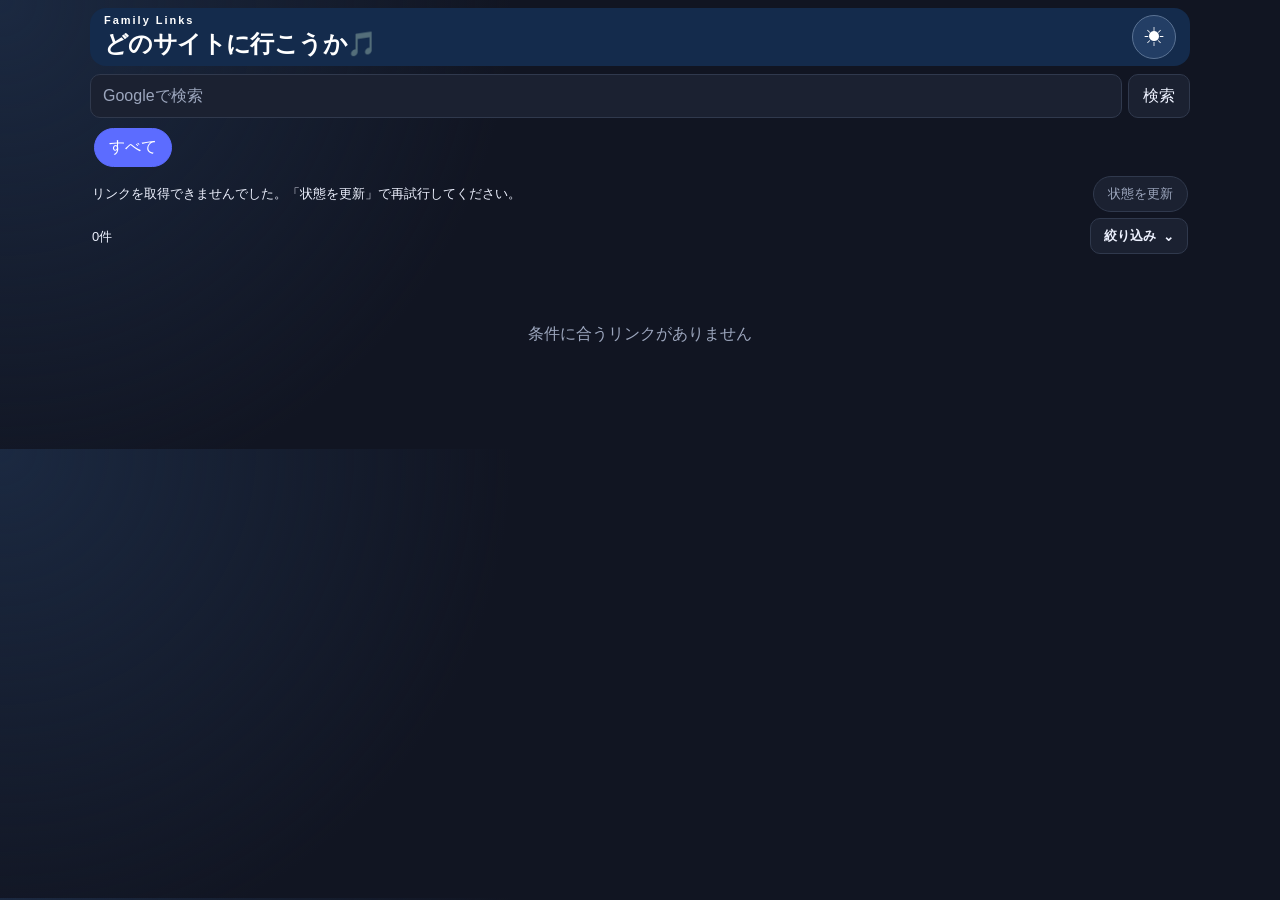
==== commit 1d81aff6: "Read category names and order exclusively from production API" ====
--- a/index.html
+++ b/index.html
@@ -14,7 +14,7 @@
   <input id="google-query" type="search" name="q" aria-label="Googleで検索" placeholder="Googleで検索" enterkeyhint="search" required>
   <button type="submit">検索</button>
 </form>
-<section class="controls" aria-label="検索と表示設定"><div id="category-filters" class="chip-row" role="group" aria-label="カテゴリ"></div></section><section class="status-row" id="registration" hidden aria-label="端末登録"><p id="registration-status" role="status"></p><button type="button" class="chip" id="register-device" hidden>利用者登録</button><button type="button" class="chip" id="refresh-device" hidden>状態を更新</button></section><section class="status-row results-row"><p id="result-count" aria-live="polite"></p><details class="filter-details" id="filter-details"><summary>絞り込み <span class="filter-chevron" aria-hidden="true">⌄</span></summary><div class="filter-body"><label class="search"><span aria-hidden="true">⌕</span><input id="search" type="search" placeholder="サイト名を検索" autocomplete="off"></label><div class="toolbar"><div id="audience-filters" class="segmented" aria-label="利用者"></div><label class="sort">並び順<select id="sort"><option value="order">おすすめ順</option><option value="name">名前順</option><option value="category">カテゴリ順</option></select></label></div></div></details></section><section id="link-grid" class="link-grid"></section></main><script type="module" src="js/api-app.js?v=results-filter-1"></script><script>
+<section class="controls" aria-label="検索と表示設定"><div id="category-filters" class="chip-row" role="group" aria-label="カテゴリ"></div></section><section class="status-row" id="registration" hidden aria-label="端末登録"><p id="registration-status" role="status"></p><button type="button" class="chip" id="register-device" hidden>利用者登録</button><button type="button" class="chip" id="refresh-device" hidden>状態を更新</button></section><section class="status-row results-row"><p id="result-count" aria-live="polite"></p><details class="filter-details" id="filter-details"><summary>絞り込み <span class="filter-chevron" aria-hidden="true">⌄</span></summary><div class="filter-body"><label class="search"><span aria-hidden="true">⌕</span><input id="search" type="search" placeholder="サイト名を検索" autocomplete="off"></label><div class="toolbar"><div id="audience-filters" class="segmented" aria-label="利用者"></div><label class="sort">並び順<select id="sort"><option value="order">おすすめ順</option><option value="name">名前順</option><option value="category">カテゴリ順</option></select></label></div></div></details></section><section id="link-grid" class="link-grid"></section></main><script type="module" src="js/api-app.js?v=category-api-1"></script><script>
   const googleSearch = document.getElementById("google-search");
   const googleQuery = document.getElementById("google-query");
   googleSearch.addEventListener("submit", event => {
